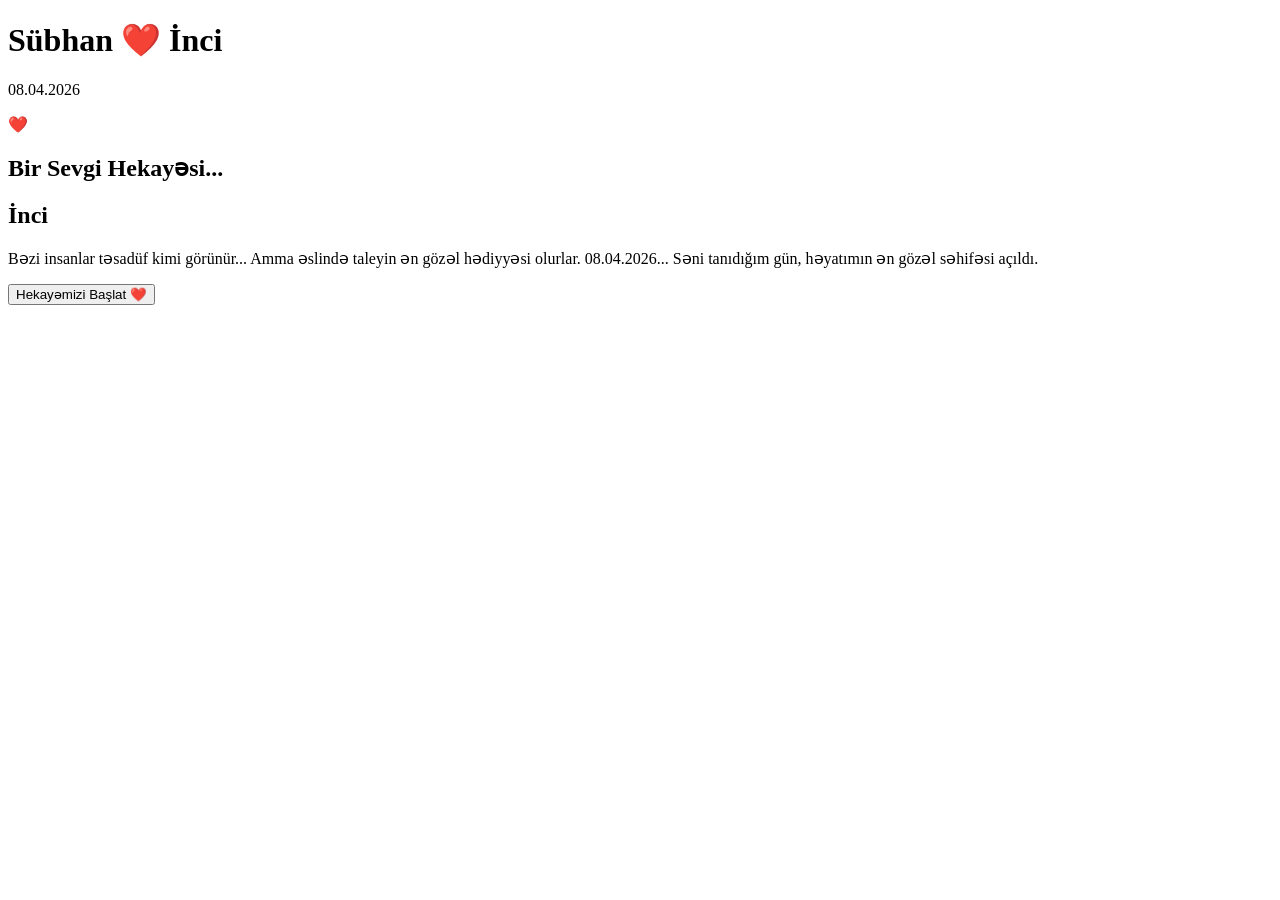
==== index.html @ 07d0a6e1 "Add initial HTML structure for the webpage" ====
<!DOCTYPE html>
<html lang="az">
<head>
<meta charset="UTF-8">
<meta name="viewport" content="width=device-width, initial-scale=1.0">
<title>İnci ❤️ | Sübhan</title>

<link rel="preconnect" href="https://fonts.googleapis.com">
<link href="https://fonts.googleapis.com/css2?family=Poppins:wght@300;400;600;700&display=swap" rel="stylesheet">

<link rel="stylesheet" href="style.css">

</head>

<body>

<div id="loader">

<div class="loader-content">

<h1>Sübhan ❤️ İnci</h1>

<p>08.04.2026</p>

<div class="loader-heart">❤️</div>

</div>

</div>

<section id="hero">

<div class="overlay"></div>

<div class="hero-content">

<h2>Bir Sevgi Hekayəsi...</h2>

<h1>İnci</h1>

<p>

Bəzi insanlar təsadüf kimi görünür...

Amma əslində taleyin ən gözəl hədiyyəsi olurlar.

08.04.2026...

Səni tanıdığım gün,

həyatımın ən gözəl səhifəsi açıldı.

</p>

<button id="start">

Hekayəmizi Başlat ❤️

</button>

</div>

</section>

<audio id="music" loop>

<source src="assets/music.mp3" type="audio/mpeg">

</audio>

<script src="script.js"></script>

</body>

</html>
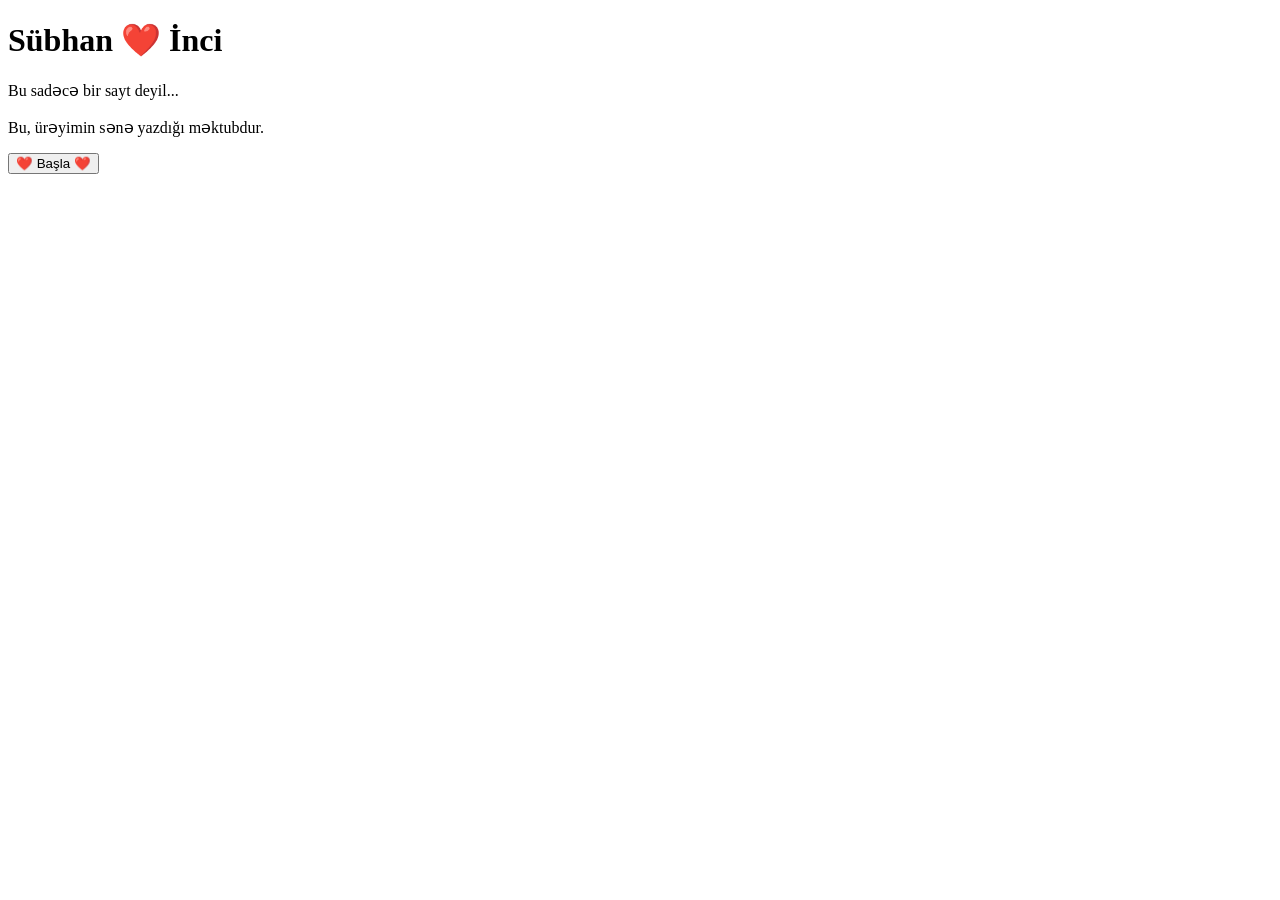
==== commit 99e49718: "Create index.html" ====
--- a/index.html
+++ b/index.html
@@ -1,75 +1,37 @@
 <!DOCTYPE html>
 <html lang="az">
 <head>
-<meta charset="UTF-8">
-<meta name="viewport" content="width=device-width, initial-scale=1.0">
-<title>İnci ❤️ | Sübhan</title>
+    <meta charset="UTF-8">
+    <meta name="viewport" content="width=device-width, initial-scale=1.0">
+    <title>Sübhan ❤️ İnci</title>
 
-<link rel="preconnect" href="https://fonts.googleapis.com">
-<link href="https://fonts.googleapis.com/css2?family=Poppins:wght@300;400;600;700&display=swap" rel="stylesheet">
-
-<link rel="stylesheet" href="style.css">
-
+    <link rel="stylesheet" href="style.css">
 </head>
-
 <body>
 
-<div id="loader">
+<div id="stars"></div>
 
-<div class="loader-content">
+<div class="container">
 
 <h1>Sübhan ❤️ İnci</h1>
 
-<p>08.04.2026</p>
-
-<div class="loader-heart">❤️</div>
-
-</div>
-
-</div>
-
-<section id="hero">
-
-<div class="overlay"></div>
-
-<div class="hero-content">
-
-<h2>Bir Sevgi Hekayəsi...</h2>
-
-<h1>İnci</h1>
-
 <p>
-
-Bəzi insanlar təsadüf kimi görünür...
-
-Amma əslində taleyin ən gözəl hədiyyəsi olurlar.
-
-08.04.2026...
-
-Səni tanıdığım gün,
-
-həyatımın ən gözəl səhifəsi açıldı.
-
+Bu sadəcə bir sayt deyil...
+<br><br>
+Bu, ürəyimin sənə yazdığı məktubdur.
 </p>
 
 <button id="start">
-
-Hekayəmizi Başlat ❤️
-
+❤️ Başla ❤️
 </button>
 
 </div>
 
-</section>
-
-<audio id="music" loop>
-
-<source src="assets/music.mp3" type="audio/mpeg">
-
+<audio id="music">
+    <source src="music/Gel-Xosbext-Olaq.mp3" type="audio/mpeg">
 </audio>
 
 <script src="script.js"></script>
 
 </body>
-
-</html>
+</html>
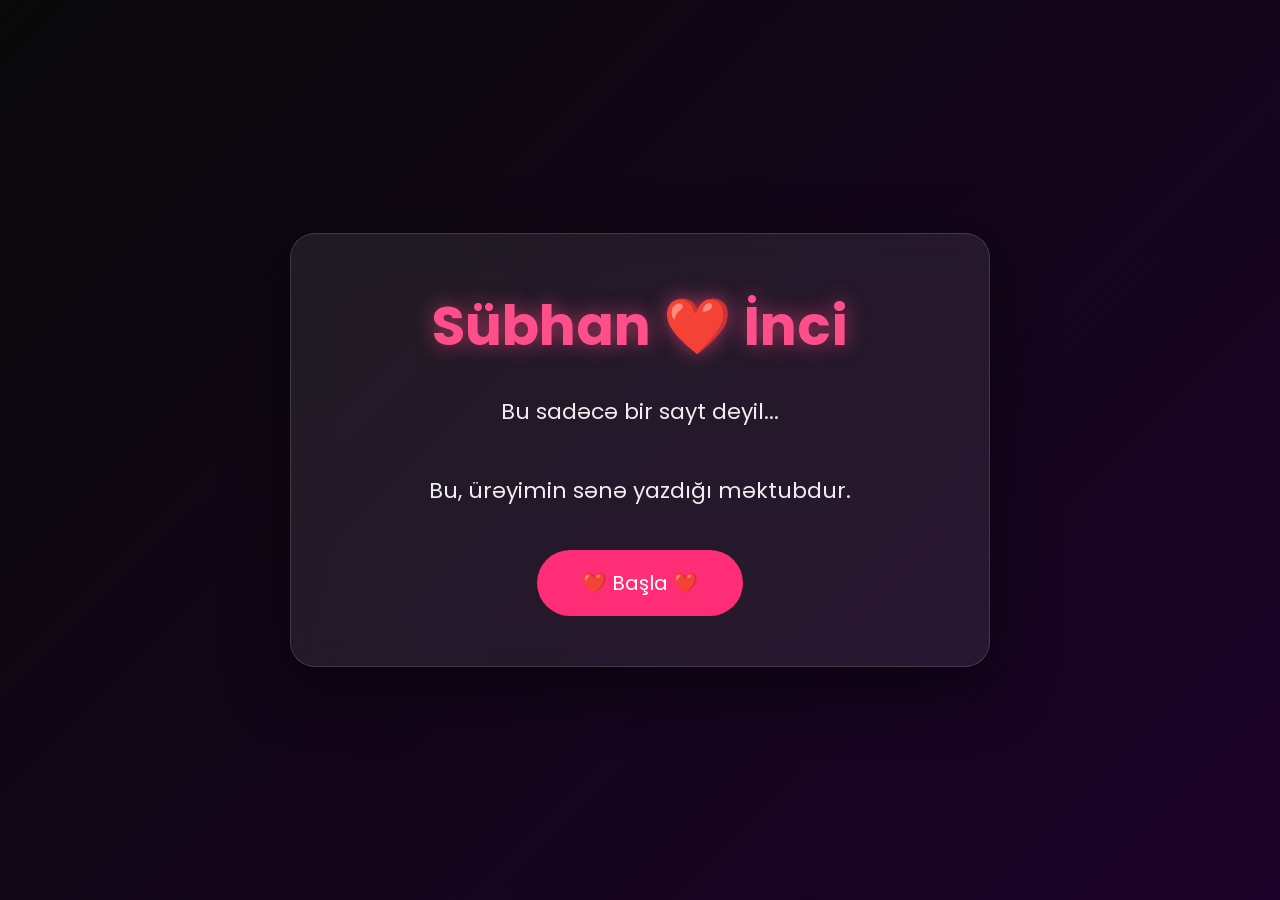
==== commit e52b8c23: "Update index.html" ====
--- a/index.html
+++ b/index.html
@@ -21,13 +21,11 @@
 Bu, ürəyimin sənə yazdığı məktubdur.
 </p>
 
-<button id="start">
-❤️ Başla ❤️
-</button>
+<button id="start">❤️ Başla ❤️</button>
 
 </div>
 
-<audio id="music">
+<audio id="music" preload="auto">
     <source src="music/Gel-Xosbext-Olaq.mp3" type="audio/mpeg">
 </audio>
 
--- a/style.css
+++ b/style.css
@@ -0,0 +1,102 @@
+/* Google Font */
+@import url('https://fonts.googleapis.com/css2?family=Poppins:wght@300;400;600;700&display=swap');
+
+*{
+    margin:0;
+    padding:0;
+    box-sizing:border-box;
+    font-family:'Poppins',sans-serif;
+}
+
+body{
+    min-height:100vh;
+    display:flex;
+    justify-content:center;
+    align-items:center;
+    overflow:hidden;
+    background:linear-gradient(-45deg,#090909,#12001d,#220033,#090909);
+    background-size:400% 400%;
+    animation:bgMove 12s ease infinite;
+    color:#fff;
+}
+
+.container{
+    width:90%;
+    max-width:700px;
+    text-align:center;
+    padding:50px;
+    border-radius:25px;
+    background:rgba(255,255,255,.08);
+    backdrop-filter:blur(18px);
+    border:1px solid rgba(255,255,255,.15);
+    box-shadow:0 20px 60px rgba(0,0,0,.5);
+    animation:show 1.2s ease;
+}
+
+h1{
+    font-size:55px;
+    color:#ff4f8b;
+    margin-bottom:25px;
+    text-shadow:0 0 20px rgba(255,79,139,.6);
+}
+
+p{
+    font-size:22px;
+    line-height:1.8;
+    color:#eee;
+    margin-bottom:40px;
+}
+
+button{
+    padding:18px 45px;
+    font-size:20px;
+    border:none;
+    border-radius:50px;
+    background:#ff2d75;
+    color:white;
+    cursor:pointer;
+    transition:.35s;
+}
+
+button:hover{
+    transform:scale(1.08);
+    box-shadow:0 0 25px #ff2d75;
+}
+
+@keyframes show{
+    from{
+        opacity:0;
+        transform:translateY(50px);
+    }
+    to{
+        opacity:1;
+        transform:translateY(0);
+    }
+}
+
+@keyframes bgMove{
+    0%{background-position:0% 50%;}
+    50%{background-position:100% 50%;}
+    100%{background-position:0% 50%;}
+}
+
+/* Telefon üçün */
+@media(max-width:768px){
+
+h1{
+    font-size:38px;
+}
+
+p{
+    font-size:18px;
+}
+
+.container{
+    padding:35px 20px;
+}
+
+button{
+    width:100%;
+}
+
+}
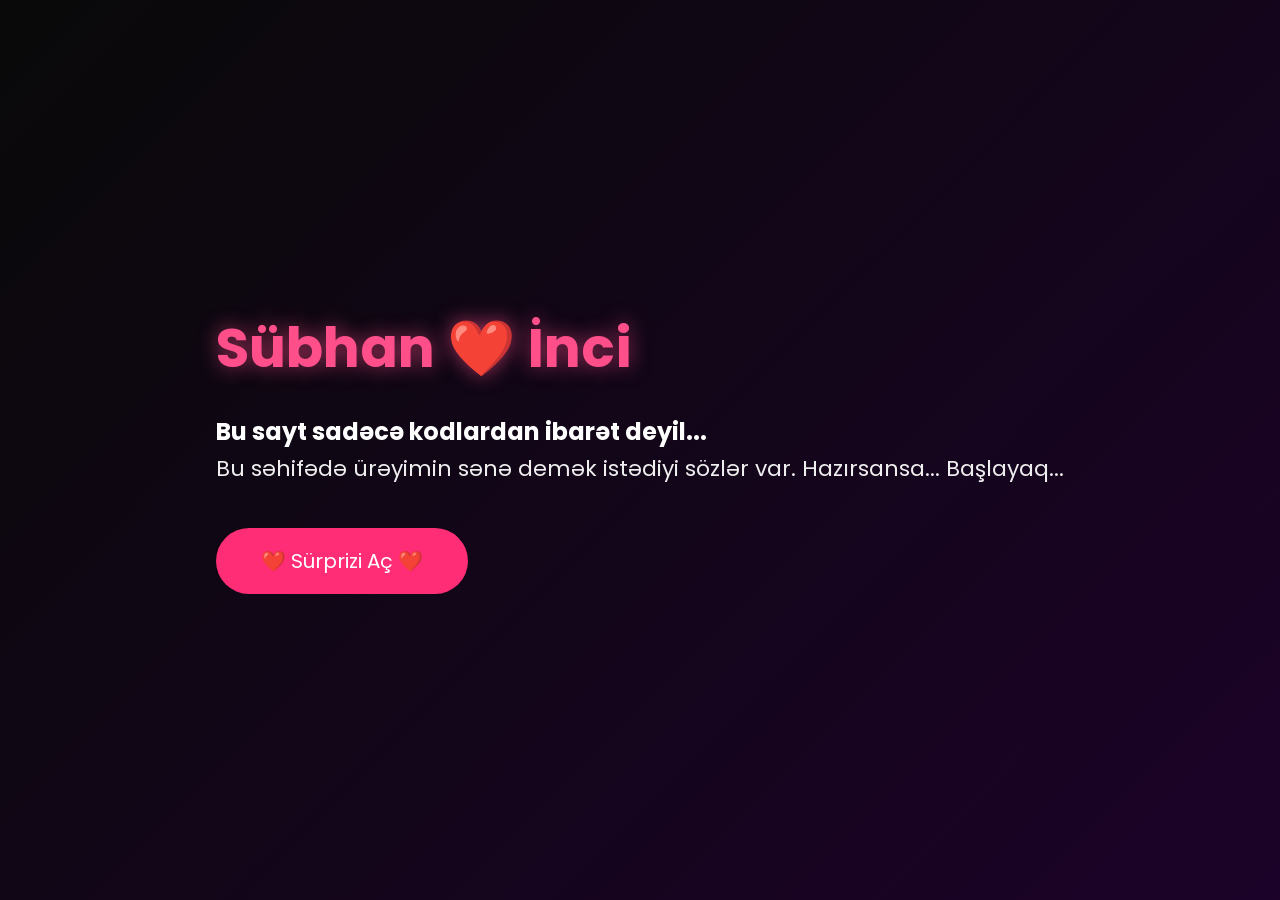
==== commit 50929fc2: "Update index.html" ====
--- a/index.html
+++ b/index.html
@@ -10,23 +10,39 @@
 <body>
 
 <div id="stars"></div>
+<div id="hearts"></div>
 
-<div class="container">
+<div class="glass">
 
 <h1>Sübhan ❤️ İnci</h1>
 
+<h2>
+Bu sayt sadəcə kodlardan ibarət deyil...
+</h2>
+
 <p>
-Bu sadəcə bir sayt deyil...
-<br><br>
-Bu, ürəyimin sənə yazdığı məktubdur.
+
+Bu səhifədə
+ürəyimin sənə demək istədiyi sözlər var.
+
+Hazırsansa...
+
+Başlayaq...
+
 </p>
 
-<button id="start">❤️ Başla ❤️</button>
+<button id="start">
+
+❤️ Sürprizi Aç ❤️
+
+</button>
 
 </div>
 
-<audio id="music" preload="auto">
-    <source src="music/Gel-Xosbext-Olaq.mp3" type="audio/mpeg">
+<audio id="music">
+
+<source src="music/Gel-Xosbext-Olaq.mp3">
+
 </audio>
 
 <script src="script.js"></script>
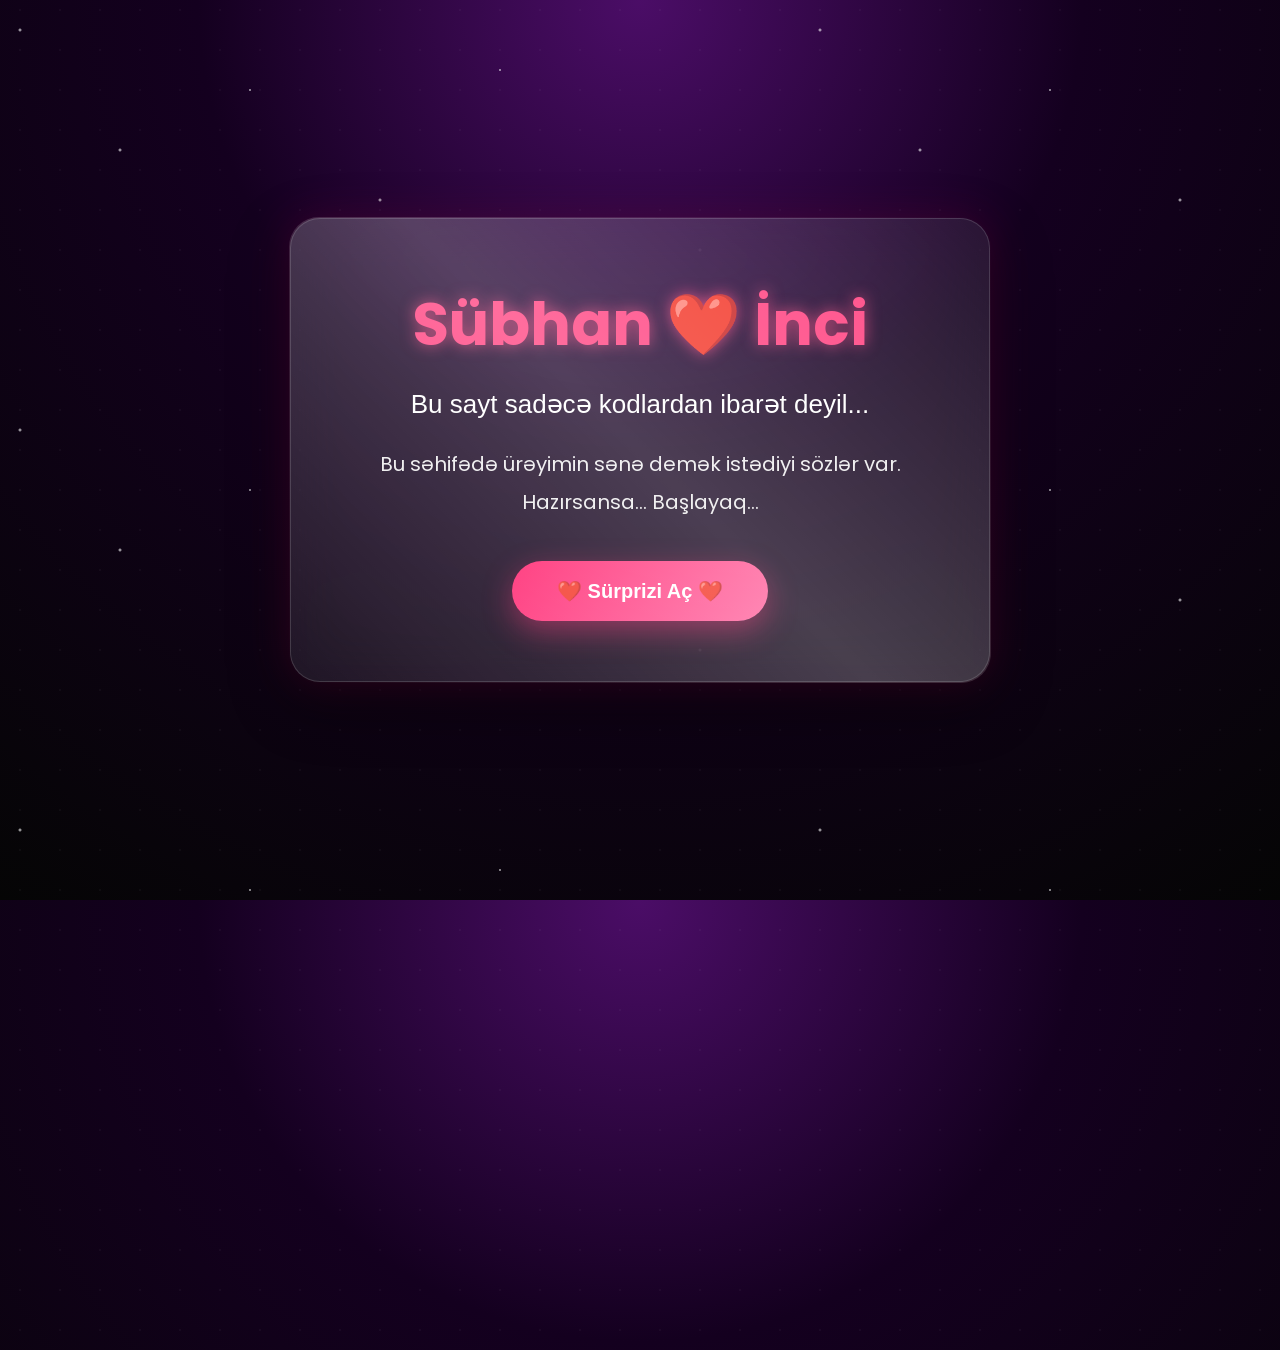
==== commit 9e094cbe: "Update index.html" ====
--- a/index.html
+++ b/index.html
@@ -39,10 +39,8 @@
 
 </div>
 
-<audio id="music">
-
-<source src="music/Gel-Xosbext-Olaq.mp3">
-
+<audio id="music" loop>
+    <source src="https://www.dropbox.com/scl/fi/1fc19jvdchw38eu7byd54/Metanet_iskenderli_-_Gel_Xosbext_Olaq_-_www.BiG.AZ.mp3?rlkey=e1kp3ff5yrr6opq8succevbc0&st=mpqnbwry&raw=1" type="audio/mpeg">
 </audio>
 
 <script src="script.js"></script>
--- a/style.css
+++ b/style.css
@@ -1,4 +1,7 @@
-/* Google Font */
+/* =========================
+   PREMIUM V2 - PART 1
+========================= */
+
 @import url('https://fonts.googleapis.com/css2?family=Poppins:wght@300;400;600;700&display=swap');
 
 *{
@@ -8,95 +11,319 @@
     font-family:'Poppins',sans-serif;
 }
 
+html{
+    scroll-behavior:smooth;
+}
+
 body{
     min-height:100vh;
+    overflow:hidden;
     display:flex;
     justify-content:center;
     align-items:center;
-    overflow:hidden;
-    background:linear-gradient(-45deg,#090909,#12001d,#220033,#090909);
-    background-size:400% 400%;
-    animation:bgMove 12s ease infinite;
     color:#fff;
-}
-
-.container{
-    width:90%;
-    max-width:700px;
-    text-align:center;
-    padding:50px;
-    border-radius:25px;
-    background:rgba(255,255,255,.08);
-    backdrop-filter:blur(18px);
-    border:1px solid rgba(255,255,255,.15);
-    box-shadow:0 20px 60px rgba(0,0,0,.5);
-    animation:show 1.2s ease;
-}
-
-h1{
-    font-size:55px;
-    color:#ff4f8b;
-    margin-bottom:25px;
-    text-shadow:0 0 20px rgba(255,79,139,.6);
-}
-
-p{
-    font-size:22px;
-    line-height:1.8;
-    color:#eee;
-    margin-bottom:40px;
-}
-
-button{
+    position:relative;
+
+    background:
+    radial-gradient(circle at top,#4b0d67 0%,#14001f 40%,#050505 100%);
+}
+
+/* Arxa fon */
+
+body::before{
+
+content:"";
+
+position:absolute;
+
+width:200%;
+
+height:200%;
+
+background:
+
+radial-gradient(#ffffff22 1px,transparent 1px);
+
+background-size:40px 40px;
+
+animation:moveBackground 80s linear infinite;
+
+opacity:.25;
+
+}
+
+/* Şüşə kart */
+
+.glass{
+
+position:relative;
+
+z-index:10;
+
+width:90%;
+
+max-width:700px;
+
+padding:60px 40px;
+
+border-radius:30px;
+
+background:rgba(255,255,255,.08);
+
+backdrop-filter:blur(25px);
+
+border:1px solid rgba(255,255,255,.15);
+
+box-shadow:
+
+0 0 40px rgba(255,0,120,.15),
+
+0 20px 60px rgba(0,0,0,.45);
+
+text-align:center;
+
+animation:showCard 1.5s ease;
+
+}
+
+/* Başlıq */
+
+.glass h1{
+
+font-size:60px;
+
+color:#ff4d88;
+
+margin-bottom:20px;
+
+text-shadow:
+
+0 0 15px rgba(255,77,136,.7);
+
+}
+
+.glass h2{
+
+font-size:26px;
+
+font-weight:500;
+
+margin-bottom:25px;
+
+}
+
+.glass p{
+
+font-size:20px;
+
+line-height:1.9;
+
+opacity:.92;
+
+}
+/* =========================
+   PREMIUM V2 - PART 2
+========================= */
+
+/* Düymə */
+#start{
+    margin-top:40px;
     padding:18px 45px;
     font-size:20px;
+    font-weight:600;
+    color:#fff;
     border:none;
     border-radius:50px;
-    background:#ff2d75;
-    color:white;
     cursor:pointer;
-    transition:.35s;
-}
-
-button:hover{
-    transform:scale(1.08);
-    box-shadow:0 0 25px #ff2d75;
-}
-
-@keyframes show{
+    background:linear-gradient(135deg,#ff2d75,#ff6fa5);
+    box-shadow:0 10px 30px rgba(255,45,117,.45);
+    transition:all .35s ease;
+}
+
+#start:hover{
+    transform:translateY(-5px) scale(1.05);
+    box-shadow:0 15px 45px rgba(255,45,117,.7);
+}
+
+/* Kartın giriş animasiyası */
+@keyframes showCard{
     from{
         opacity:0;
-        transform:translateY(50px);
+        transform:translateY(60px) scale(.95);
     }
+
     to{
         opacity:1;
-        transform:translateY(0);
+        transform:translateY(0) scale(1);
     }
 }
 
-@keyframes bgMove{
-    0%{background-position:0% 50%;}
-    50%{background-position:100% 50%;}
-    100%{background-position:0% 50%;}
-}
-
-/* Telefon üçün */
+/* Fonun yavaş hərəkəti */
+@keyframes moveBackground{
+    from{
+        transform:translate(0,0);
+    }
+
+    to{
+        transform:translate(-300px,-300px);
+    }
+}
+
+/* Telefon */
 @media(max-width:768px){
 
-h1{
-    font-size:38px;
-}
-
-p{
-    font-size:18px;
-}
-
-.container{
-    padding:35px 20px;
-}
-
-button{
+.glass{
+
+padding:35px 25px;
+
+}
+
+.glass h1{
+
+font-size:42px;
+
+}
+
+.glass h2{
+
+font-size:20px;
+
+}
+
+.glass p{
+
+font-size:17px;
+
+}
+
+#start{
+
+width:100%;
+
+font-size:18px;
+
+}
+
+}
+/* =========================
+   PREMIUM V2 - PART 3
+========================= */
+
+/* Ulduzlar */
+#stars{
+    position:fixed;
+    inset:0;
+    pointer-events:none;
+    z-index:0;
+}
+
+#stars::before,
+#stars::after{
+    content:"";
+    position:absolute;
+    inset:0;
+    background-image:
+        radial-gradient(2px 2px at 20px 30px,#fff,transparent),
+        radial-gradient(2px 2px at 120px 150px,#fff,transparent),
+        radial-gradient(1.5px 1.5px at 250px 90px,#fff,transparent),
+        radial-gradient(2px 2px at 380px 200px,#fff,transparent),
+        radial-gradient(1.5px 1.5px at 500px 70px,#fff,transparent),
+        radial-gradient(2px 2px at 700px 250px,#fff,transparent);
+    background-size:800px 400px;
+    animation:starsMove 80s linear infinite;
+    opacity:.7;
+}
+
+#stars::after{
+    animation-duration:120s;
+    opacity:.35;
+}
+
+/* Ürəklər */
+#hearts{
+    position:fixed;
+    inset:0;
+    overflow:hidden;
+    pointer-events:none;
+    z-index:1;
+}
+
+#hearts::before{
+    content:"❤️ ❤️ ❤️ ❤️ ❤️ ❤️ ❤️ ❤️";
+    position:absolute;
+    bottom:-120px;
     width:100%;
+    font-size:24px;
+    letter-spacing:50px;
+    animation:heartsUp 18s linear infinite;
+    opacity:.35;
+}
+
+/* Animasiyalar */
+
+@keyframes starsMove{
+
+from{
+transform:translateY(0);
+}
+
+to{
+transform:translateY(-400px);
+}
+
+}
+
+@keyframes heartsUp{
+
+0%{
+transform:translateY(0);
+opacity:0;
+}
+
+15%{
+opacity:.35;
+}
+
+100%{
+transform:translateY(-130vh);
+opacity:0;
+}
+
+}
+
+/* Yumşaq parıltı */
+
+.glass::before{
+
+content:"";
+
+position:absolute;
+
+inset:-2px;
+
+border-radius:30px;
+
+background:linear-gradient(
+45deg,
+transparent,
+rgba(255,255,255,.18),
+transparent
+);
+
+animation:shine 5s linear infinite;
+
+pointer-events:none;
+
+}
+
+@keyframes shine{
+
+0%{
+transform:translateX(-120%);
+}
+
+100%{
+transform:translateX(120%);
 }
 
 }
